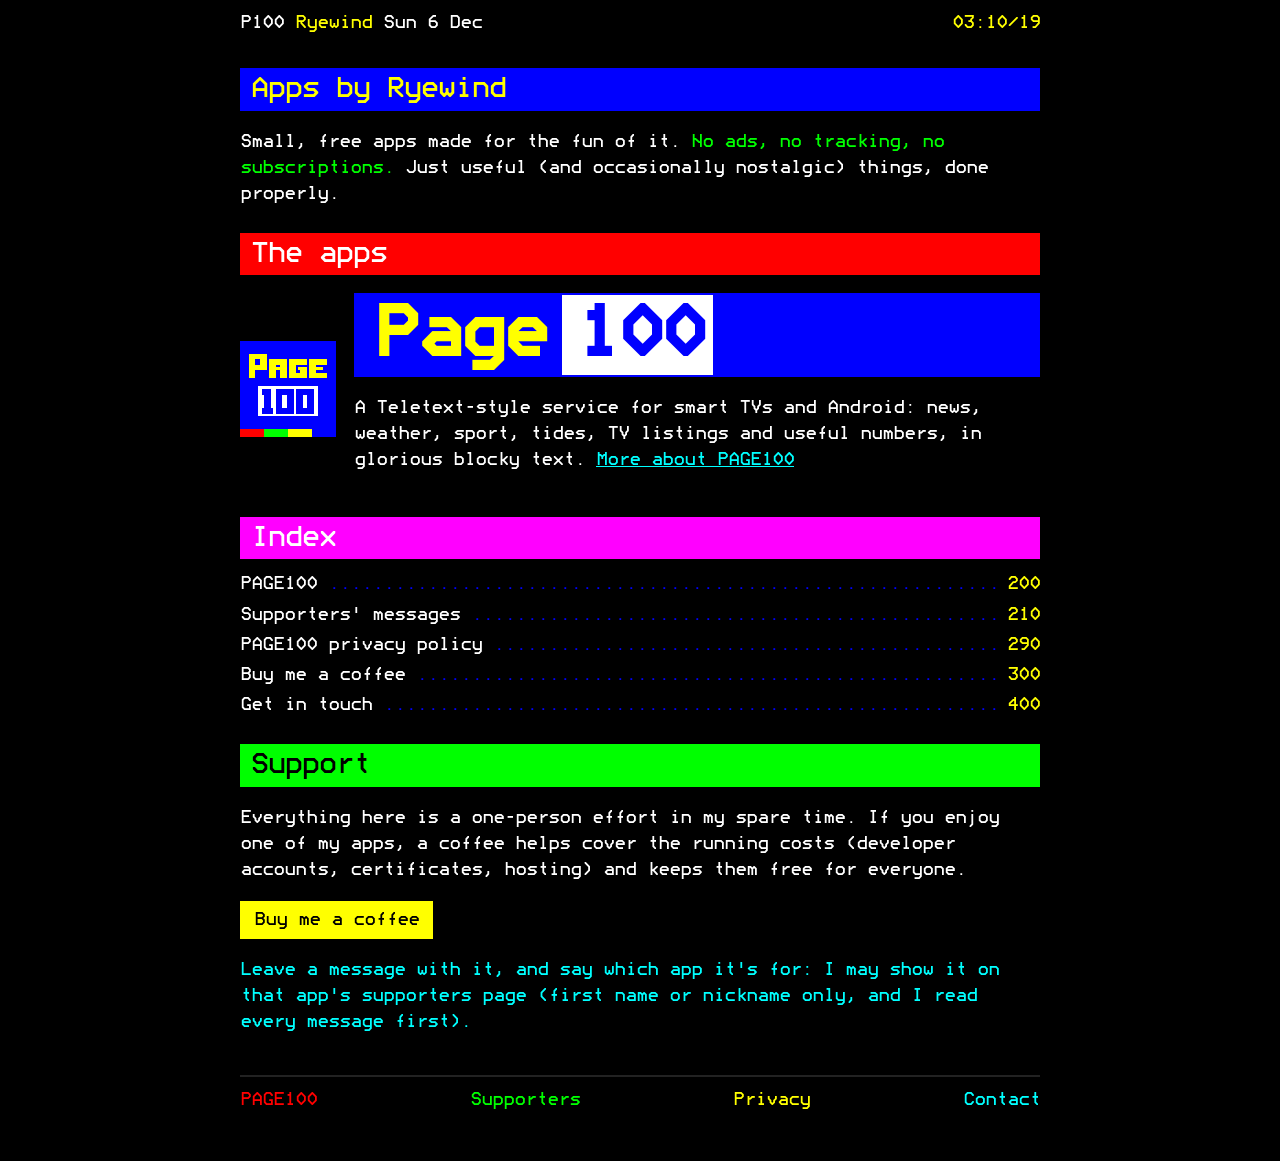
==== index.html @ 246b7884 "Add files via upload" ====
<!doctype html>
<html lang="en-GB">
<head>
<meta charset="utf-8">
<meta name="viewport" content="width=device-width, initial-scale=1">
<title>Apps by Ryewind</title>
<meta name="description" content="Small, free apps with no ads and no tracking, made by Ryewind. Home of PAGE100, a Teletext-style service for TVs and Android.">
<link rel="icon" href="ryewind.png">
<link rel="stylesheet" href="style.css">
</head>
<body>

<div class="header"><span class="num">P100</span><span class="svc">Ryewind</span><span class="date"></span><span class="clock"></span></div>

<h1 class="band blue">Apps by Ryewind</h1>

<p>Small, free apps made for the fun of it. <span class="green">No ads, no tracking, no subscriptions.</span>
Just useful (and occasionally nostalgic) things, done properly.</p>

<h2 class="band red">The apps</h2>

<div class="app">
    <img src="icon.png" alt="The PAGE100 icon: Page in yellow above a white box with 100 in blue">
    <div>
        <a class="logo" href="page100/" aria-label="PAGE100"><span class="word">Page</span><span class="box">100</span></a>
        <p>A Teletext-style service for smart TVs and Android: news, weather, sport, tides, TV listings and
        useful numbers, in glorious blocky text. <a href="page100/">More about PAGE100</a></p>
    </div>
</div>

<h2 class="band magenta">Index</h2>

<ul class="index">
    <li><a href="page100/"><span class="name">PAGE100</span><span class="dots"></span><span class="page">200</span></a></li>
    <li><a href="page100/#supporters"><span class="name">Supporters' messages</span><span class="dots"></span><span class="page">210</span></a></li>
    <li><a href="page100/privacy.html"><span class="name">PAGE100 privacy policy</span><span class="dots"></span><span class="page">290</span></a></li>
    <li><a href="https://buymeacoffee.com/ryewindapps"><span class="name">Buy me a coffee</span><span class="dots"></span><span class="page">300</span></a></li>
    <li><a href="mailto:ryewind.apps@gmail.com"><span class="name">Get in touch</span><span class="dots"></span><span class="page">400</span></a></li>
</ul>

<h2 class="band green">Support</h2>

<p>Everything here is a one-person effort in my spare time. If you enjoy one of my apps, a coffee
helps cover the running costs (developer accounts, certificates, hosting) and keeps them free for everyone.</p>
<p><a class="button" href="https://buymeacoffee.com/ryewindapps">Buy me a coffee</a></p>
<p class="cyan">Leave a message with it, and say which app it's for: I may show it on that app's supporters page
(first name or nickname only, and I read every message first).</p>

<div class="fastext">
    <a class="r" href="page100/">PAGE100</a>
    <a class="g" href="page100/#supporters">Supporters</a>
    <a class="y" href="page100/privacy.html">Privacy</a>
    <a class="b" href="mailto:ryewind.apps@gmail.com">Contact</a>
</div>

<script src="clock.js"></script>
</body>
</html>
---- style.css ----
/* The website, dressed as a Teletext page: black screen, the eight Teletext colours, Bedstead
   for headings and bands. Long reading text (the privacy policy) uses a plain font. */
@font-face {
    font-family: 'Bedstead';
    src: url('fonts/bedstead.otf') format('opentype');
    font-display: swap;
}

:root {
    --black: #000; --red: #f00; --green: #0f0; --yellow: #ff0;
    --blue: #00f; --magenta: #f0f; --cyan: #0ff; --white: #fff;
    --tt: 'Bedstead', 'Courier New', monospace;
    --plain: system-ui, -apple-system, 'Segoe UI', Roboto, sans-serif;
}

* { box-sizing: border-box; }

html { background: var(--black); }

body {
    margin: 0 auto;
    max-width: 52rem;
    padding: 0 16px 48px;
    color: var(--white);
    background: var(--black);
    font-family: var(--tt);
    font-size: 18px;
    line-height: 1.45;
}

a { color: var(--cyan); }
a:hover, a:focus { color: var(--yellow); }

/* Row 1: page number, service name, date and clock. */
.header {
    display: flex;
    gap: 1ch;
    padding: 10px 0 6px;
    white-space: nowrap;
    overflow: hidden;
}
.header .num { color: var(--white); }
.header .svc { color: var(--yellow); }
.header .clock { margin-left: auto; color: var(--yellow); }

/* The PAGE100-style logo: yellow on a blue band, the number in a white box. */
.logo {
    display: flex;
    align-items: stretch;
    background: var(--blue);
    border-top: 2px solid var(--blue);
    border-bottom: 2px solid var(--blue);
    margin: 6px 0 18px;
    font-family: var(--tt);
    font-size: clamp(36px, 10vw, 72px);
    line-height: 1.1;
    text-decoration: none;
}
.logo .word { color: var(--yellow); padding: 0 0.25em; font-weight: bold; }
.logo .box { background: var(--white); color: var(--blue); padding: 0 0.15em; font-weight: bold; }

/* A double-height title band. */
.band {
    margin: 26px 0 12px;
    padding: 4px 10px;
    font-family: var(--tt);
    font-size: 1.6em;
    font-weight: normal;
    line-height: 1.2;
}
.band.blue { background: var(--blue); color: var(--yellow); }
.band.red { background: var(--red); color: var(--white); }
.band.green { background: var(--green); color: var(--black); }
.band.magenta { background: var(--magenta); color: var(--white); }
.band.cyan { background: var(--cyan); color: var(--blue); }

.yellow { color: var(--yellow); }
.cyan { color: var(--cyan); }
.green { color: var(--green); }
.red { color: var(--red); }
.white { color: var(--white); }

/* An index list: name, dots, page number, as on P100. */
.index { list-style: none; padding: 0; margin: 0; }
.index li { display: flex; gap: 1ch; margin: 4px 0; }
.index a { text-decoration: none; color: var(--white); display: flex; gap: 1ch; width: 100%; }
.index .dots { flex: 1; overflow: hidden; color: var(--blue); }
.index .dots::before { content: '..............................................................................'; }
.index .page { color: var(--yellow); }
.index a:hover .name, .index a:focus .name { color: var(--yellow); }

.app {
    display: flex;
    gap: 18px;
    align-items: center;
    margin: 12px 0;
}
.app img { width: 96px; height: 96px; image-rendering: pixelated; flex: none; }

.plain { font-family: var(--plain); font-size: 17px; line-height: 1.6; }
.plain h2 { font-family: var(--tt); font-weight: normal; color: var(--yellow); font-size: 1.25em; margin: 28px 0 8px; }
.plain table { border-collapse: collapse; width: 100%; margin: 8px 0 16px; font-size: 15px; }
.plain th, .plain td { text-align: left; vertical-align: top; padding: 6px 8px; border-bottom: 1px solid #333; }
.plain th { color: var(--cyan); font-weight: 600; }
.table-wrap { overflow-x: auto; }

.button {
    display: inline-block;
    padding: 6px 14px;
    background: var(--yellow);
    color: var(--black);
    text-decoration: none;
    font-family: var(--tt);
}
.button:hover, .button:focus { background: var(--white); color: var(--black); }

/* Supporters' messages: name in yellow, message in white, like a letters page. */
.supporters { list-style: none; padding: 0; margin: 0; }
.supporters li { margin: 0 0 16px; }
.supporters .who { color: var(--yellow); }
.supporters .msg { color: var(--white); }
.supporters .when { color: var(--cyan); }

/* The Fastext row at the foot. */
.fastext {
    display: flex;
    justify-content: space-between;
    flex-wrap: wrap;
    gap: 8px 16px;
    margin-top: 40px;
    padding-top: 10px;
    border-top: 2px solid #222;
}
.fastext a { text-decoration: none; }
.fastext .r { color: var(--red); }
.fastext .g { color: var(--green); }
.fastext .y { color: var(--yellow); }
.fastext .b { color: var(--cyan); }

@media (max-width: 480px) {
    body { font-size: 16px; }
    .header .date { display: none; }
    .app { align-items: flex-start; }
    .app img { width: 64px; height: 64px; }
}
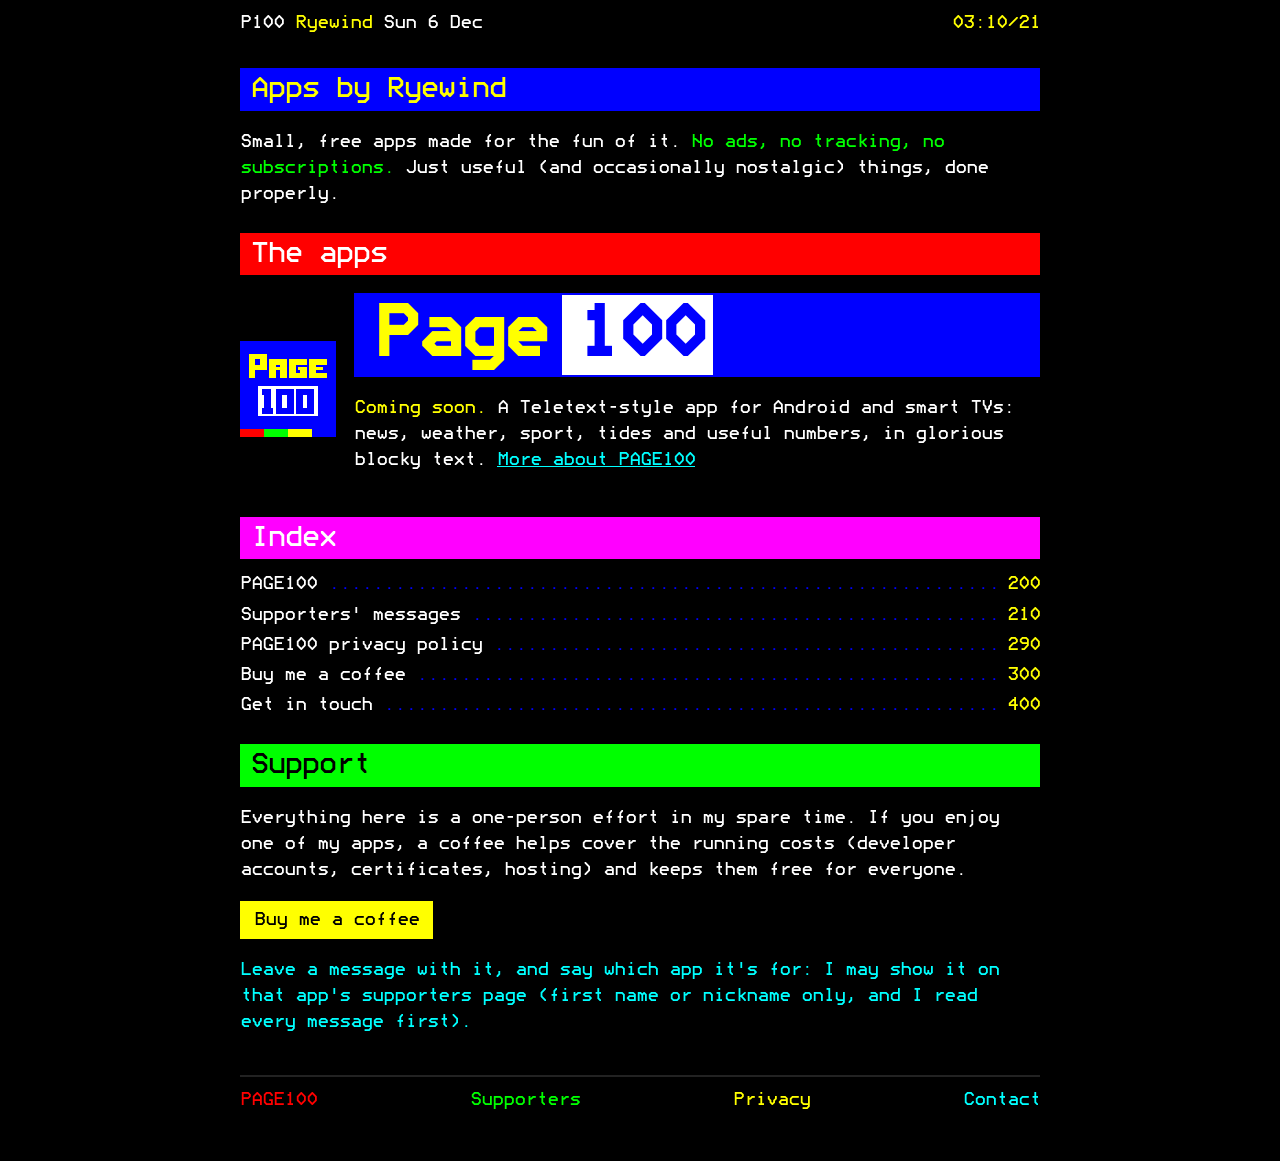
==== commit 648dda21: "Update index.html Change to coming soon" ====
--- a/index.html
+++ b/index.html
@@ -4,7 +4,7 @@
 <meta charset="utf-8">
 <meta name="viewport" content="width=device-width, initial-scale=1">
 <title>Apps by Ryewind</title>
-<meta name="description" content="Small, free apps with no ads and no tracking, made by Ryewind. Home of PAGE100, a Teletext-style service for TVs and Android.">
+<meta name="description" content="Small, free apps with no ads and no tracking, made by Ryewind. Coming soon: PAGE100, a Teletext-style app for Android and TVs.">
 <link rel="icon" href="ryewind.png">
 <link rel="stylesheet" href="style.css">
 </head>
@@ -23,8 +23,8 @@
     <img src="icon.png" alt="The PAGE100 icon: Page in yellow above a white box with 100 in blue">
     <div>
         <a class="logo" href="page100/" aria-label="PAGE100"><span class="word">Page</span><span class="box">100</span></a>
-        <p>A Teletext-style service for smart TVs and Android: news, weather, sport, tides, TV listings and
-        useful numbers, in glorious blocky text. <a href="page100/">More about PAGE100</a></p>
+        <p><span class="yellow">Coming soon.</span> A Teletext-style app for Android and smart TVs: news, weather,
+        sport, tides and useful numbers, in glorious blocky text. <a href="page100/">More about PAGE100</a></p>
     </div>
 </div>
 
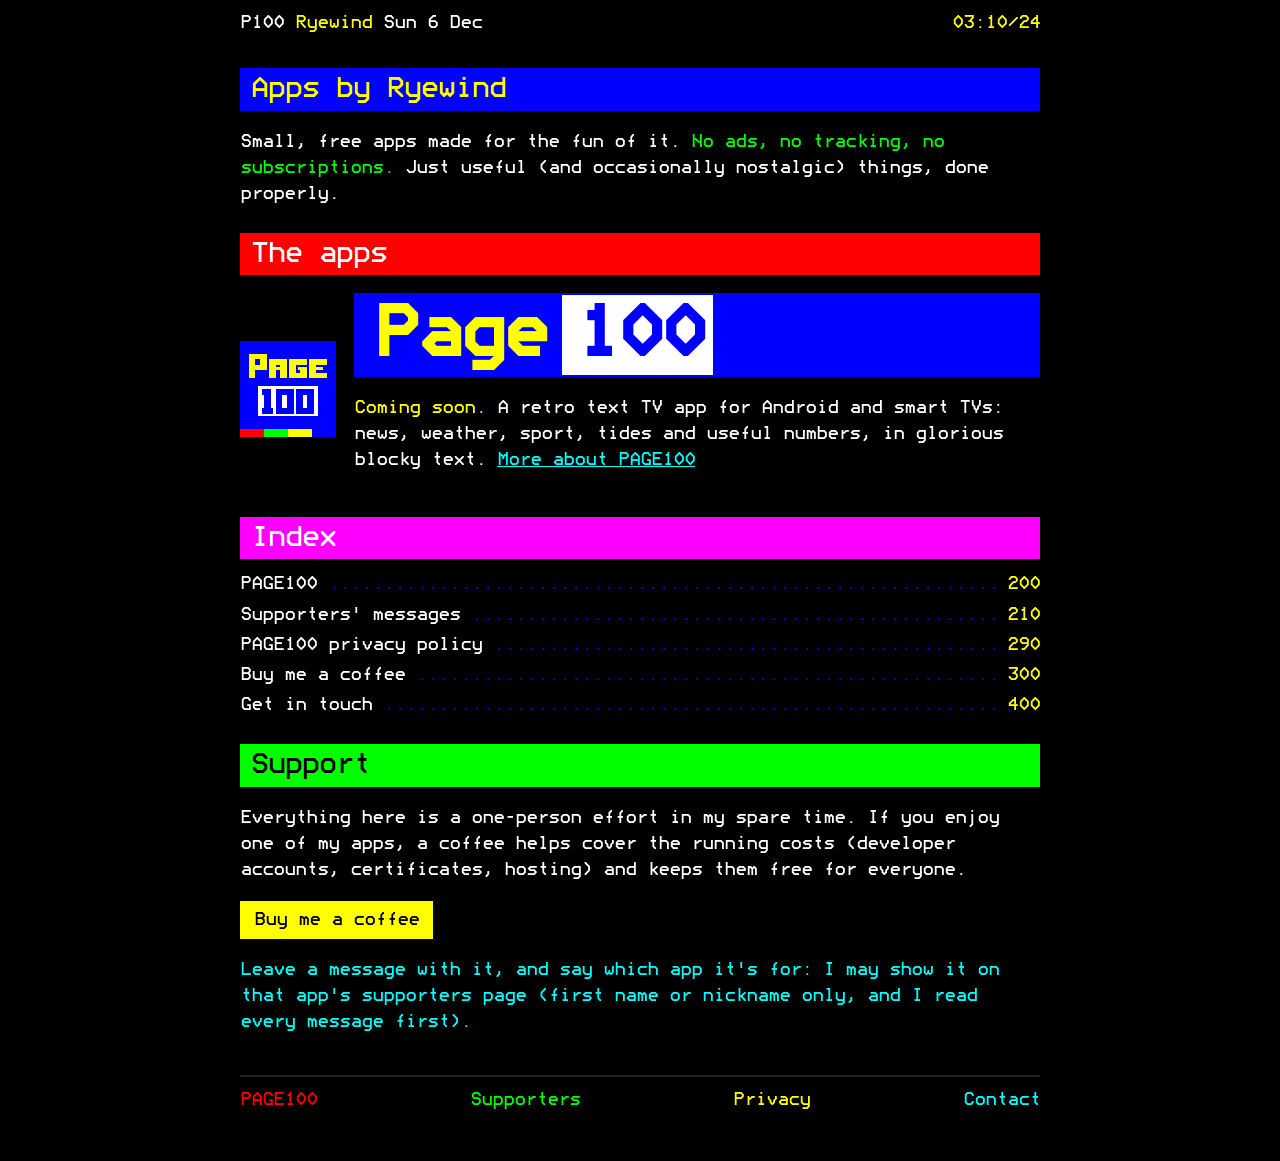
==== commit d744f16f: "PAGE100: retro text TV wording, home screen widgets, privacy policy covers widget background refresh" ====
--- a/index.html
+++ b/index.html
@@ -4,7 +4,7 @@
 <meta charset="utf-8">
 <meta name="viewport" content="width=device-width, initial-scale=1">
 <title>Apps by Ryewind</title>
-<meta name="description" content="Small, free apps with no ads and no tracking, made by Ryewind. Coming soon: PAGE100, a Teletext-style app for Android and TVs.">
+<meta name="description" content="Small, free apps with no ads and no tracking, made by Ryewind. Coming soon: PAGE100, a retro text TV app for Android and TVs.">
 <link rel="icon" href="ryewind.png">
 <link rel="stylesheet" href="style.css">
 </head>
@@ -23,7 +23,7 @@
     <img src="icon.png" alt="The PAGE100 icon: Page in yellow above a white box with 100 in blue">
     <div>
         <a class="logo" href="page100/" aria-label="PAGE100"><span class="word">Page</span><span class="box">100</span></a>
-        <p><span class="yellow">Coming soon.</span> A Teletext-style app for Android and smart TVs: news, weather,
+        <p><span class="yellow">Coming soon.</span> A retro text TV app for Android and smart TVs: news, weather,
         sport, tides and useful numbers, in glorious blocky text. <a href="page100/">More about PAGE100</a></p>
     </div>
 </div>
